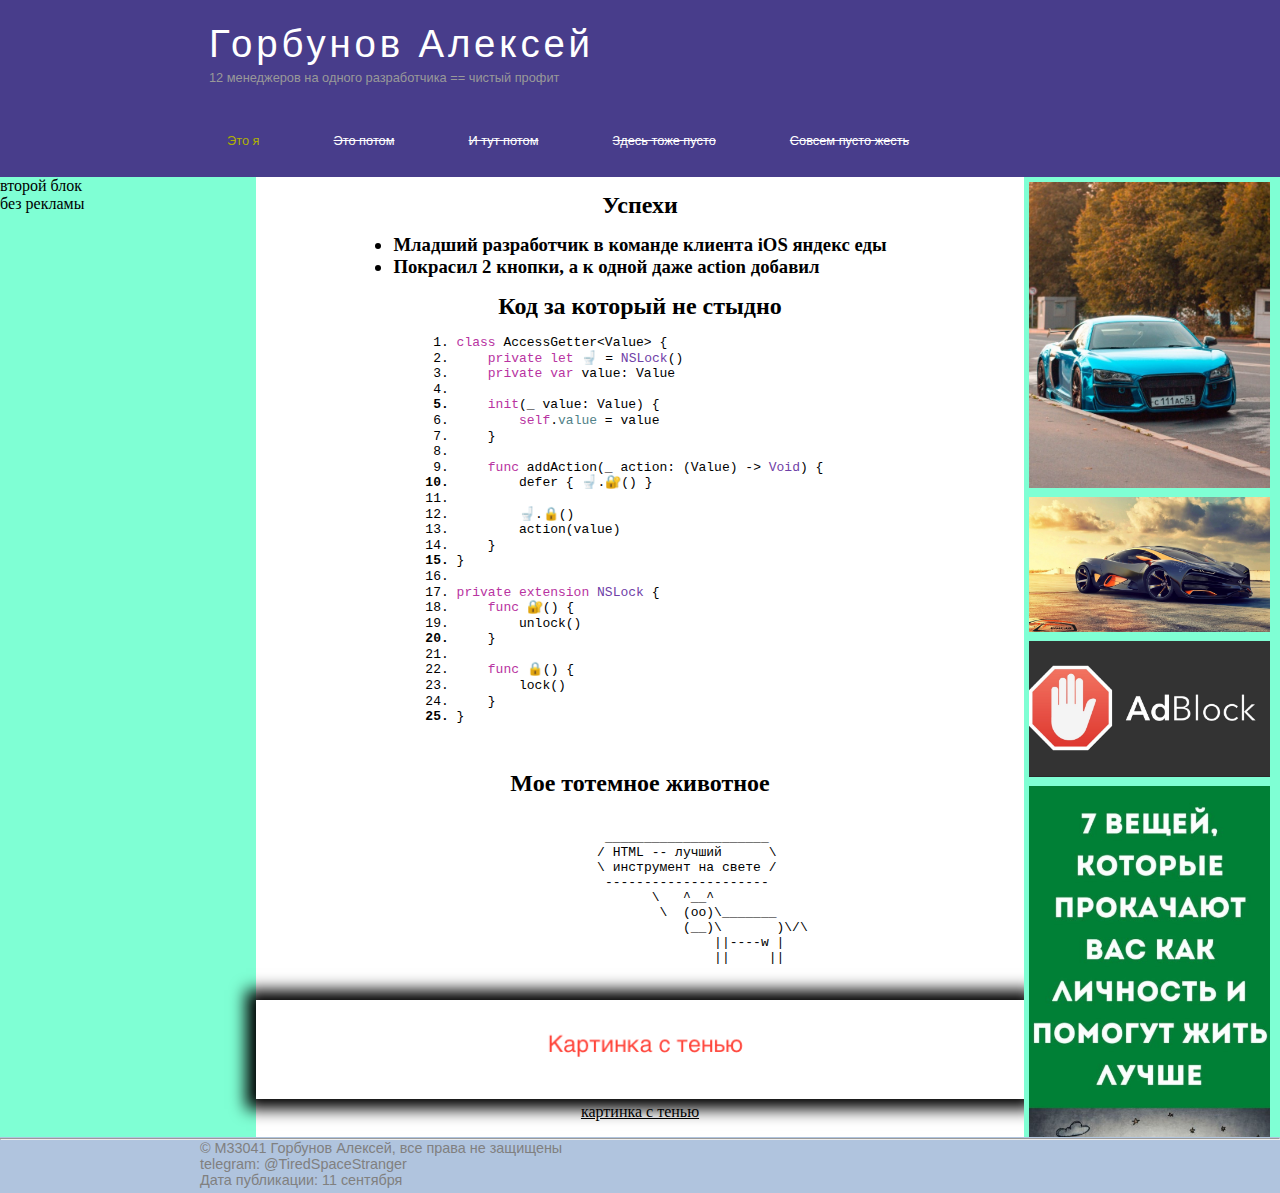
==== index.html @ 5b31ca54 "Перенес все изменения в другую ветку" ====
<!DOCTYPE html>
<html lang="ru">

<head>
    <meta charset="UTF-8">
    <meta name="viewport" content="width=device-width, initial-scale=1.0">
    <meta http-equiv="X-UA-Compatible" content="ie=edge">
    <title>Лёха</title>
    <meta name="descriprion" content="Это про меня страница смотрите">
    <meta name="keywords" content="Лёха, Горбунов, Алексей, M33041, код, успехи, олень, поставьте, 60, баллов">
    <link rel="stylesheet" href="Lab1+2/assets/css/menubar.css">
    <link rel="stylesheet" href="Lab1+2/assets/css/mainstyle.css">
</head>

<body>

    <div class="header">
        <div class="logo">
            <div class="logo_text">
                <h1><a href="#">Горбунов Алексей</a></h1>
                <h2><sup>12 менеджеров на одного разработчика == чистый профит</sup></h2>
            </div>
        </div>

        <nav class="menubar">
            <ul class="menu">
                <li class="selected"><a href="#">Это я</a></li>
                <li><a href="#">Это потом</a></li>
                <li><a href="#">И тут потом</a></li>
                <li><a href="#">Здесь тоже пусто</a></li>
                <li><a href="#">Совсем пусто жесть</a></li>
            </ul>
        </nav>
    </div>

    <div class="wrapper">

        <aside>
            второй блок <br>
            без рекламы
        </aside>


        <div class="main">

            <div class="success_header">
                <h2>Успехи</h2>
            </div>

            <div class="success">
                <h3>
                    <ul>
                        <li>
                            <p>Младший разработчик в команде клиента iOS яндекс еды</p>
                        </li>
                        <li>
                            <p>Покрасил 2 кнопки, а к одной даже action добавил</p>
                        </li>
                    </ul>
                </h3>
            </div>


            <div class="code_header">
                <h2>Код за который не стыдно</h2>
            </div>
            <div class="code">
                <pre class="swift" style="font-family:monospace;"><ol><li style="font-weight: normal; vertical-align:top;"><div style="font: normal normal 1em/1.2em monospace; margin:0; padding:0; background:none; vertical-align:top;"><span style="color: #B833A1;">class</span> AccessGetter<span style="color: black;">&lt;</span>Value<span style="color: black;">&gt;</span> <span style="color: black;">&#123;</span></div></li><li style="font-weight: normal; vertical-align:top;"><div style="font: normal normal 1em/1.2em monospace; margin:0; padding:0; background:none; vertical-align:top;">    <span style="color: #B833A1;">private</span> <span style="color: #B833A1;">let</span> 🚽 = <span style="color: #6F41A7;">NSLock</span><span style="color: black;">&#40;</span><span style="color: black;">&#41;</span></div></li><li style="font-weight: normal; vertical-align:top;"><div style="font: normal normal 1em/1.2em monospace; margin:0; padding:0; background:none; vertical-align:top;">    <span style="color: #B833A1;">private</span> <span style="color: #B833A1;">var</span> value<span style="color: black;">:</span> Value</div></li><li style="font-weight: normal; vertical-align:top;"><div style="font: normal normal 1em/1.2em monospace; margin:0; padding:0; background:none; vertical-align:top;">&nbsp;</div></li><li style="font-weight: bold; vertical-align:top;"><div style="font: normal normal 1em/1.2em monospace; margin:0; padding:0; background:none; vertical-align:top;">    <span style="color: #B833A1;">init</span><span style="color: black;">&#40;</span>_ value<span style="color: black;">:</span> Value<span style="color: black;">&#41;</span> <span style="color: black;">&#123;</span></div></li><li style="font-weight: normal; vertical-align:top;"><div style="font: normal normal 1em/1.2em monospace; margin:0; padding:0; background:none; vertical-align:top;">        <span style="color: #B833A1;">self</span>.<span style="color: #508187;">value</span> = value</div></li><li style="font-weight: normal; vertical-align:top;"><div style="font: normal normal 1em/1.2em monospace; margin:0; padding:0; background:none; vertical-align:top;">    <span style="color: black;">&#125;</span></div></li><li style="font-weight: normal; vertical-align:top;"><div style="font: normal normal 1em/1.2em monospace; margin:0; padding:0; background:none; vertical-align:top;">&nbsp;</div></li><li style="font-weight: normal; vertical-align:top;"><div style="font: normal normal 1em/1.2em monospace; margin:0; padding:0; background:none; vertical-align:top;">    <span style="color: #B833A1;">func</span> addAction<span style="color: black;">&#40;</span>_ action<span style="color: black;">:</span> <span style="color: black;">&#40;</span>Value<span style="color: black;">&#41;</span> <span style="color: black;">-&gt;</span> <span style="color: #6F41A7;">Void</span><span style="color: black;">&#41;</span> <span style="color: black;">&#123;</span></div></li><li style="font-weight: bold; vertical-align:top;"><div style="font: normal normal 1em/1.2em monospace; margin:0; padding:0; background:none; vertical-align:top;">        defer <span style="color: black;">&#123;</span> 🚽.🔐<span style="color: black;">&#40;</span><span style="color: black;">&#41;</span> <span style="color: black;">&#125;</span></div></li><li style="font-weight: normal; vertical-align:top;"><div style="font: normal normal 1em/1.2em monospace; margin:0; padding:0; background:none; vertical-align:top;">&nbsp;</div></li><li style="font-weight: normal; vertical-align:top;"><div style="font: normal normal 1em/1.2em monospace; margin:0; padding:0; background:none; vertical-align:top;">        🚽.🔒<span style="color: black;">&#40;</span><span style="color: black;">&#41;</span></div></li><li style="font-weight: normal; vertical-align:top;"><div style="font: normal normal 1em/1.2em monospace; margin:0; padding:0; background:none; vertical-align:top;">        action<span style="color: black;">&#40;</span>value<span style="color: black;">&#41;</span></div></li><li style="font-weight: normal; vertical-align:top;"><div style="font: normal normal 1em/1.2em monospace; margin:0; padding:0; background:none; vertical-align:top;">    <span style="color: black;">&#125;</span></div></li><li style="font-weight: bold; vertical-align:top;"><div style="font: normal normal 1em/1.2em monospace; margin:0; padding:0; background:none; vertical-align:top;"><span style="color: black;">&#125;</span></div></li><li style="font-weight: normal; vertical-align:top;"><div style="font: normal normal 1em/1.2em monospace; margin:0; padding:0; background:none; vertical-align:top;">&nbsp;</div></li><li style="font-weight: normal; vertical-align:top;"><div style="font: normal normal 1em/1.2em monospace; margin:0; padding:0; background:none; vertical-align:top;"><span style="color: #B833A1;">private</span> <span style="color: #B833A1;">extension</span> <span style="color: #6F41A7;">NSLock</span> <span style="color: black;">&#123;</span></div></li><li style="font-weight: normal; vertical-align:top;"><div style="font: normal normal 1em/1.2em monospace; margin:0; padding:0; background:none; vertical-align:top;">    <span style="color: #B833A1;">func</span> 🔐<span style="color: black;">&#40;</span><span style="color: black;">&#41;</span> <span style="color: black;">&#123;</span></div></li><li style="font-weight: normal; vertical-align:top;"><div style="font: normal normal 1em/1.2em monospace; margin:0; padding:0; background:none; vertical-align:top;">        unlock<span style="color: black;">&#40;</span><span style="color: black;">&#41;</span></div></li><li style="font-weight: bold; vertical-align:top;"><div style="font: normal normal 1em/1.2em monospace; margin:0; padding:0; background:none; vertical-align:top;">    <span style="color: black;">&#125;</span></div></li><li style="font-weight: normal; vertical-align:top;"><div style="font: normal normal 1em/1.2em monospace; margin:0; padding:0; background:none; vertical-align:top;">&nbsp;</div></li><li style="font-weight: normal; vertical-align:top;"><div style="font: normal normal 1em/1.2em monospace; margin:0; padding:0; background:none; vertical-align:top;">    <span style="color: #B833A1;">func</span> 🔒<span style="color: black;">&#40;</span><span style="color: black;">&#41;</span> <span style="color: black;">&#123;</span></div></li><li style="font-weight: normal; vertical-align:top;"><div style="font: normal normal 1em/1.2em monospace; margin:0; padding:0; background:none; vertical-align:top;">        lock<span style="color: black;">&#40;</span><span style="color: black;">&#41;</span></div></li><li style="font-weight: normal; vertical-align:top;"><div style="font: normal normal 1em/1.2em monospace; margin:0; padding:0; background:none; vertical-align:top;">    <span style="color: black;">&#125;</span></div></li><li style="font-weight: bold; vertical-align:top;"><div style="font: normal normal 1em/1.2em monospace; margin:0; padding:0; background:none; vertical-align:top;"><span style="color: black;">&#125;</span></div></li></ol>
            </pre>
            </div>

            <div class="animal_header">
                <h2>Мое тотемное животное</h2><br>
            </div>
            <div class="animal">
                <pre>                 _____________________
                / HTML -- лучший      \
                \ инструмент на свете /
                 ---------------------
                       \   ^__^
                        \  (oo)\_______
                           (__)\       )\/\
                               ||----w |
                               ||     ||
                </pre>
            </div>
            
            <div class="icu">
                <a href="1x.bet"><img src="Lab1+2\assets\css\imgs\M--svXdOXqc.jpg"></src></a>
                <p>картинка с тенью</p>
            </div>

        </div>

        <aside>
            <div class="verticale-wrapper">
                <div class="element"><a href="1x.bet"><img src="Lab1+2/assets/css/imgs/Screenshot_1.jpg"></src></a></div>
                <div class="element"><a href="1x.bet"><img src="Lab1+2/assets/css/imgs/Screenshot_2.jpg"></src></a></div>
                <div class="element"><a href="1x.bet"><img src="Lab1+2/assets/css/imgs/Screenshot_3.jpg"></src></a></div>
                <div class="element"><a href="1x.bet"><img src="Lab1+2/assets/css/imgs/Screenshot_4.jpg"></src></a></div>
            </div>
        </aside>
    </div>

    <div class="footer">
        <hr>
        <div class="footer_text">
            <p>&copy M33041 Горбунов Алексей, все права не защищены</p>
            <p>telegram: @TiredSpaceStranger</p>
            <p>Дата публикации: <time pubdate datetime="2001-09-11"></time>11 сентября</p>
        </div>
    </div>
</body>

</html>
---- Lab1+2/assets/css/menubar.css ----
* {
    margin: 0;
    padding: 0;
}

.header {
    background-color: darkslateblue;
    height: 177px;
    font-size: 0.8em;
    min-width: 900px;
}

.header, .logo, .menubar, .footer {
    margin-left: auto;
    margin-right: auto;
}

.logo {
    width: 880px;
    padding-bottom: 40px;
}

.logo h1, .logo h2 {
    font: normal 300% 'century gothic', arial, sans-serif;
    margin: 0 0 0 9px;
}

.logo_text h1, .logo_text h1 a  {
    padding: 22px 0 0 0;
    color:  white;
    letter-spacing: 0.1em;
    text-decoration: none;
}

 .logo_text h1 a:hover {
    padding: 22px 0 0 0;
    color:  #FF0;
    letter-spacing: 0.101em;
    text-decoration: none;
}

.logo_text h2 {
    font-size: 1.2em;
    padding: 4px 0 0 0;
    color: #999;
}

.menubar {
    width: 900px;
    height: 46px;

}


ul.menu li {
    float: left;
    padding: 0 0 0 9px;
    list-style: none;
    margin: 1px 2px 0 0;
}

ul.menu li a {
    font: normal 100% 'trebuchet ms', sans-serif;
    display: block;
    height: 20px;
    padding: 0px 35px 5px 28px;
    color: #fff;
    text-decoration: line-through;
}

ul.menu li.selected a {
    color: #aeb002;
    text-decoration: none;
}

ul.menu li a:hover {
    color: #e4ec04;
}
---- Lab1+2/assets/css/mainstyle.css ----
* {
    margin: 0;
    padding: 0;
}

.main {
    text-align: center;
    justify-content: center;
    background-color: inherit;
    height: auto;
    font-size: 1em;
    /* margin: auto; */
    /* min-width: 900px; */
}

.code_header,
.success_header,
.animal_header {
    padding-top: 15px;
    padding-bottom: 15px;
}

.code,
.success,
.animal {
    display: flex;
    justify-content: center;
    text-align: left;
}

.space {
    white-space: pre-wrap;
}

.footer {
    padding: 1px 0 0 0;
    background-color: LightSteelBlue;
    height: 55px;
    min-width: 900px;
    font: normal 100% 'century gothic', arial, sans-serif;
}

.footer_text {
    margin-left: auto;
    margin-right: auto;
    width: 880px;
    color: grey;
    font-size: 0.9em;
    font-weight: 400;
}


.wrapper {
    width: 100%;
    display: flex;
    flex-direction: row;
}

.main {
    flex: 0 0 60%;
}

aside {
    flex: 0 0 20%;
    background-color: aquamarine;
    word-break: break-all;
}

::-webkit-scrollbar {
    display: none;
}

.verticale-wrapper {
    display: flex;
    flex-direction: column;
    max-height: 60em;
    overflow: auto;
}

.element {
    margin: 5px 10px 0 5px;
    /* box-shadow: 0px 0px 100px 10px #000; */

}

img {
    max-width: 100%;
    max-height: 100%;
}

.icu {
    margin: 20px 0 0 0;
}

.icu a img {
    box-shadow: 0px 0px 15px 10px #000;
}

.icu p{
    text-align: center;
    text-decoration: underline;
}
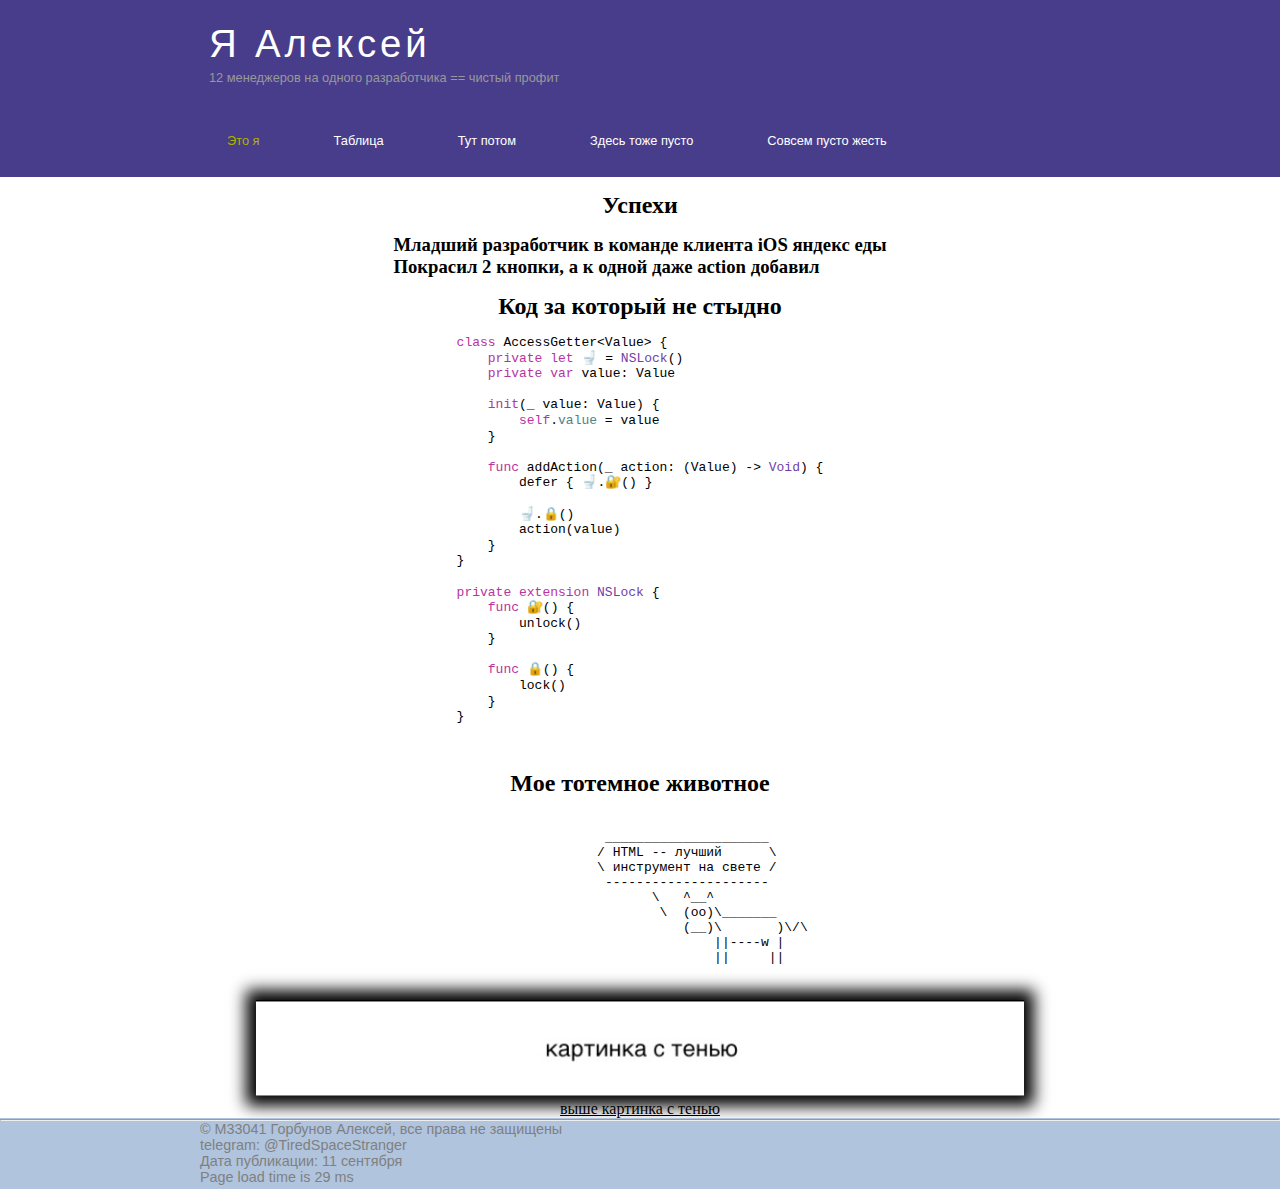
==== commit 2f457cf2: "lab3+4" ====
--- a/index.html
+++ b/index.html
@@ -5,30 +5,32 @@
     <meta charset="UTF-8">
     <meta name="viewport" content="width=device-width, initial-scale=1.0">
     <meta http-equiv="X-UA-Compatible" content="ie=edge">
-    <title>Лёха</title>
+    <title>лаба</title>
     <meta name="descriprion" content="Это про меня страница смотрите">
-    <meta name="keywords" content="Лёха, Горбунов, Алексей, M33041, код, успехи, олень, поставьте, 60, баллов">
-    <link rel="stylesheet" href="Lab1+2/assets/css/menubar.css">
-    <link rel="stylesheet" href="Lab1+2/assets/css/mainstyle.css">
+    <meta name="keywords" content="Алексей, Горбунов, Алексей, M33041, код, успехи, олень, поставьте, сто, баллов">
+    <link rel="stylesheet" href="Lab1/assets/css/menubar.css">
+    <link rel="stylesheet" href="Lab1/assets/css/mainstyle.css">
+    <script src="https://ajax.googleapis.com/ajax/libs/jquery/2.2.0/jquery.min.js"></script>
+    <script src="Lab2\assets\scripts\script.js"></script>
 </head>
 
-<body>
+<body onload="start(document.forms[0])" onunload="cleartids()">
 
     <div class="header">
         <div class="logo">
             <div class="logo_text">
-                <h1><a href="#">Горбунов Алексей</a></h1>
+                <h1><a href="#">Я Алексей</a></h1>
                 <h2><sup>12 менеджеров на одного разработчика == чистый профит</sup></h2>
             </div>
         </div>
 
         <nav class="menubar">
             <ul class="menu">
-                <li class="selected"><a href="#">Это я</a></li>
-                <li><a href="#">Это потом</a></li>
-                <li><a href="#">И тут потом</a></li>
-                <li><a href="#">Здесь тоже пусто</a></li>
-                <li><a href="#">Совсем пусто жесть</a></li>
+                <li id="li1"><a href="index.html">Это я</a></li>
+                <li id="li2"><a href="Lab2/content2.html">Таблица</a></li>
+                <li id="li3"><a href="#">Тут потом</a></li>
+                <li id="li4"><a href="#">Здесь тоже пусто</a></li>
+                <li id="li5"><a href="#">Совсем пусто жесть</a></li>
             </ul>
         </nav>
     </div>
@@ -36,8 +38,8 @@
     <div class="wrapper">
 
         <aside>
-            второй блок <br>
-            без рекламы
+            Это пространство я<br>
+            когда-нибудь реализую
         </aside>
 
 
@@ -86,18 +88,18 @@
             </div>
             
             <div class="icu">
-                <a href="1x.bet"><img src="Lab1+2\assets\css\imgs\M--svXdOXqc.jpg"></src></a>
-                <p>картинка с тенью</p>
+                <a href="1x.bet"><img src="Lab1\assets\imgs\M--svXdOXqc.jpg"></src></a>
+                <p>выше картинка с тенью</p>
             </div>
 
         </div>
 
         <aside>
             <div class="verticale-wrapper">
-                <div class="element"><a href="1x.bet"><img src="Lab1+2/assets/css/imgs/Screenshot_1.jpg"></src></a></div>
-                <div class="element"><a href="1x.bet"><img src="Lab1+2/assets/css/imgs/Screenshot_2.jpg"></src></a></div>
-                <div class="element"><a href="1x.bet"><img src="Lab1+2/assets/css/imgs/Screenshot_3.jpg"></src></a></div>
-                <div class="element"><a href="1x.bet"><img src="Lab1+2/assets/css/imgs/Screenshot_4.jpg"></src></a></div>
+                <div class="element"><a href="1x.bet"><img src="Lab1/assets/imgs/Screenshot_1.jpg"></src></a></div>
+                <div class="element"><a href="1x.bet"><img src="Lab1/assets/imgs/Screenshot_2.jpg"></src></a></div>
+                <div class="element"><a href="1x.bet"><img src="Lab1/assets/imgs/Screenshot_3.jpg"></src></a></div>
+                <div class="element"><a href="1x.bet"><img src="Lab1/assets/imgs/Screenshot_4.jpg"></src></a></div>
             </div>
         </aside>
     </div>
@@ -110,6 +112,23 @@
             <p>Дата публикации: <time pubdate datetime="2001-09-11"></time>11 сентября</p>
         </div>
     </div>
+
+    <script type="text/javascript">
+        (function() {
+            console.log("Hello world!")
+            var now = new Date();
+            startS = new Date(performance.timing.requestStart).getSeconds();
+            startMS = new Date(performance.timing.requestStart).getMilliseconds();
+            endS = now.getSeconds();
+            endMS = now.getMilliseconds();
+            res = Math.abs(endS*1000 + endMS - startS*1000 - startMS);
+            console.log(endS, endMS, startS, startMS)
+            var stats = document.createElement("p");
+            stats.textContent = "Page load time is " + res + " ms";
+            document.getElementsByClassName("footer_text")[0].appendChild(stats);
+        })();
+    </script>
+    <script src="Lab2\assets\scripts\menu.js"></script>
 </body>
 
 </html>
--- a/Lab1/assets/css/menubar.css
+++ b/Lab1/assets/css/menubar.css
@@ -0,0 +1,102 @@
+/* + footer */
+
+* {
+    margin: 0;
+    padding: 0;
+}
+
+.header {
+    background-color: darkslateblue;
+    height: 177px;
+    font-size: 0.8em;
+    min-width: 900px;
+}
+
+.header, .logo, .menubar, .footer {
+    margin-left: auto;
+    margin-right: auto;
+}
+
+.logo {
+    width: 880px;
+    padding-bottom: 40px;
+}
+
+.logo h1, .logo h2 {
+    font: normal 300% 'century gothic', arial, sans-serif;
+    margin: 0 0 0 9px;
+}
+
+.logo_text h1, .logo_text h1 a  {
+    padding: 22px 0 0 0;
+    color:  white;
+    letter-spacing: 0.1em;
+    text-decoration: none;
+}
+
+ .logo_text h1 a:hover {
+    padding: 22px 0 0 0;
+    color:  #FF0;
+    letter-spacing: 0.101em;
+    text-decoration: none;
+}
+
+.logo_text h2 {
+    font-size: 1.2em;
+    padding: 4px 0 0 0;
+    color: #999;
+}
+
+.menubar {
+    width: 900px;
+    height: 46px;
+
+}
+
+
+ul.menu li {
+    float: left;
+    padding: 0 0 0 9px;
+    list-style: none;
+    margin: 1px 2px 0 0;
+}
+
+ul.menu li a {
+    font: normal 100% 'trebuchet ms', sans-serif;
+    display: block;
+    height: 20px;
+    padding: 0px 35px 5px 28px;
+    color: #fff;
+    text-decoration: none;
+}
+
+ul.menu li.selected a {
+    color: #aeb002;
+    text-decoration: none;
+}
+
+ul.menu li a:hover {
+    color: #e4ec04;
+}
+
+
+/* ===============================footer is here =============================*/
+
+.footer {
+    position: absolute;
+    padding: 1px 0 0 0;
+    background-color: LightSteelBlue;
+    height: 70px;
+    min-width: 900px;
+    width: 100%;
+    font: normal 100% 'century gothic', arial, sans-serif;
+}
+
+.footer_text {
+    margin-left: auto;
+    margin-right: auto;
+    width: 880px;
+    color: grey;
+    font-size: 0.9em;
+    font-weight: 400;
+}--- a/Lab1/assets/css/mainstyle.css
+++ b/Lab1/assets/css/mainstyle.css
@@ -0,0 +1,95 @@
+* {
+    margin: 0;
+    padding: 0;
+}
+
+.main {
+    text-align: center;
+    justify-content: center;
+    background-color: inherit;
+    height: auto;
+    font-size: 1em;
+    margin: auto;
+    /* min-width: 900px; */
+}
+
+.code_header,
+.success_header,
+.animal_header {
+    padding-top: 15px;
+    padding-bottom: 15px;
+}
+
+.code,
+.success,
+.animal {
+    display: flex;
+    justify-content: center;
+    text-align: left;
+}
+
+.space {
+    white-space: pre-wrap;
+}
+
+.wrapper {
+    width: 100%;
+    display: flex;
+    flex-direction: row;
+}
+
+.main {
+    flex: 0 0 60%;
+}
+
+aside {
+    flex: 0 0 20%;
+    background-color: aquamarine;
+    word-break: break-all;
+}
+@media screen and (max-width: 1400px) {
+    aside { display: none }
+    main { 
+        flex: 1 1 100%;
+        background-color: aqua;
+    }
+  }
+
+::-webkit-scrollbar {
+    display: none;
+}
+
+.verticale-wrapper {
+    display: flex;
+    flex-direction: column;
+    max-height: 60em;
+    overflow: auto;
+}
+
+.element {
+    margin: 5px 10px 0 5px;
+    /* box-shadow: 0px 0px 100px 10px #000; */
+
+}
+
+img {
+    max-width: 100%;
+    max-height: 100%;
+}
+
+.icu {
+    margin: 20px 0 0 0;
+}
+
+.icu a img {
+    box-shadow: 0px 0px 15px 10px #000;
+}
+
+.icu p{
+    text-align: center;
+    text-decoration: underline;
+}
+
+li {
+    list-style-type: none;
+}
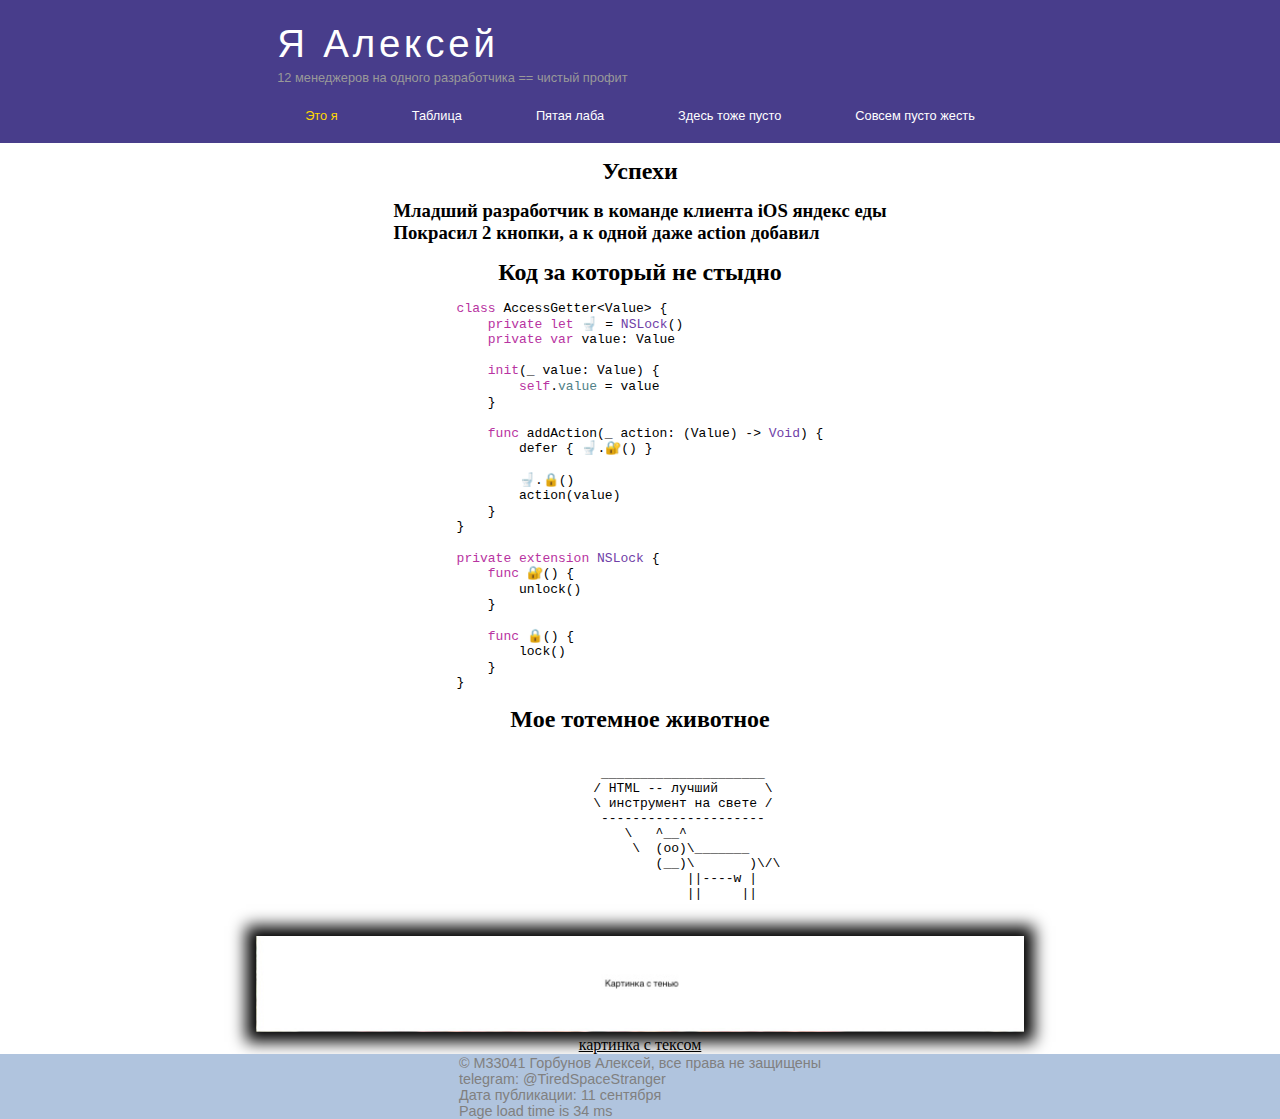
==== commit af6f3e2c: "редактор" ====
--- a/index.html
+++ b/index.html
@@ -5,35 +5,31 @@
     <meta charset="UTF-8">
     <meta name="viewport" content="width=device-width, initial-scale=1.0">
     <meta http-equiv="X-UA-Compatible" content="ie=edge">
-    <title>лаба</title>
+    <title>Лёха</title>
     <meta name="descriprion" content="Это про меня страница смотрите">
-    <meta name="keywords" content="Алексей, Горбунов, Алексей, M33041, код, успехи, олень, поставьте, сто, баллов">
+    <meta name="keywords" content="Лёха, Горбунов, Алексей, M33041, код, успехи, олень, поставьте, сто, баллов">
     <link rel="stylesheet" href="Lab1/assets/css/menubar.css">
     <link rel="stylesheet" href="Lab1/assets/css/mainstyle.css">
-    <script src="https://ajax.googleapis.com/ajax/libs/jquery/2.2.0/jquery.min.js"></script>
     <script src="Lab2\assets\scripts\script.js"></script>
 </head>
 
-<body onload="start(document.forms[0])" onunload="cleartids()">
+<body onunload="cleartids()">
 
-    <div class="header">
-        <div class="logo">
-            <div class="logo_text">
-                <h1><a href="#">Я Алексей</a></h1>
-                <h2><sup>12 менеджеров на одного разработчика == чистый профит</sup></h2>
-            </div>
+    <header>
+        <div class="logo_text">
+            <h1><a href="#">Я Алексей</a></h1>
+            <h2><sup>12 менеджеров на одного разработчика == чистый профит</sup></h2>
         </div>
 
-        <nav class="menubar">
-            <ul class="menu">
-                <li id="li1"><a href="index.html">Это я</a></li>
-                <li id="li2"><a href="Lab2/content2.html">Таблица</a></li>
-                <li id="li3"><a href="#">Тут потом</a></li>
-                <li id="li4"><a href="#">Здесь тоже пусто</a></li>
-                <li id="li5"><a href="#">Совсем пусто жесть</a></li>
-            </ul>
-        </nav>
-    </div>
+        <ul class="menu">
+            <li id="li1"><a type="menuPoint" name="index" href="index.html">Это я</a></li>
+            <li id="li2"><a type="menuPoint" name="content2" href="Lab2/content2.html">Таблица</a></li>
+            <li id="li3"><a type="menuPoint" name="interactiveList" href="Lab5/interactiveList.html">Пятая лаба</a></li>
+            <li id="li4"><a type="menuPoint" name="4menu" href="#">Здесь тоже пусто</a></li>
+            <li id="li5"><a type="menuPoint" name="5menu" href="#">Совсем пусто жесть</a></li>
+        </ul>
+
+    </header>
 
     <div class="wrapper">
 
@@ -45,9 +41,7 @@
 
         <div class="main">
 
-            <div class="success_header">
-                <h2>Успехи</h2>
-            </div>
+            <h2>Успехи</h2>
 
             <div class="success">
                 <h3>
@@ -62,34 +56,28 @@
                 </h3>
             </div>
 
+            <h2>Код за который не стыдно</h2>
+            
+            <pre class="swift" style="font-family:monospace;"><ol><li style="font-weight: normal; vertical-align:top;"><div style="font: normal normal 1em/1.2em monospace; margin:0; padding:0; background:none; vertical-align:top;"><span style="color: #B833A1;">class</span> AccessGetter<span style="color: black;">&lt;</span>Value<span style="color: black;">&gt;</span> <span style="color: black;">&#123;</span></div></li><li style="font-weight: normal; vertical-align:top;"><div style="font: normal normal 1em/1.2em monospace; margin:0; padding:0; background:none; vertical-align:top;">    <span style="color: #B833A1;">private</span> <span style="color: #B833A1;">let</span> 🚽 = <span style="color: #6F41A7;">NSLock</span><span style="color: black;">&#40;</span><span style="color: black;">&#41;</span></div></li><li style="font-weight: normal; vertical-align:top;"><div style="font: normal normal 1em/1.2em monospace; margin:0; padding:0; background:none; vertical-align:top;">    <span style="color: #B833A1;">private</span> <span style="color: #B833A1;">var</span> value<span style="color: black;">:</span> Value</div></li><li style="font-weight: normal; vertical-align:top;"><div style="font: normal normal 1em/1.2em monospace; margin:0; padding:0; background:none; vertical-align:top;">&nbsp;</div></li><li style="font-weight: bold; vertical-align:top;"><div style="font: normal normal 1em/1.2em monospace; margin:0; padding:0; background:none; vertical-align:top;">    <span style="color: #B833A1;">init</span><span style="color: black;">&#40;</span>_ value<span style="color: black;">:</span> Value<span style="color: black;">&#41;</span> <span style="color: black;">&#123;</span></div></li><li style="font-weight: normal; vertical-align:top;"><div style="font: normal normal 1em/1.2em monospace; margin:0; padding:0; background:none; vertical-align:top;">        <span style="color: #B833A1;">self</span>.<span style="color: #508187;">value</span> = value</div></li><li style="font-weight: normal; vertical-align:top;"><div style="font: normal normal 1em/1.2em monospace; margin:0; padding:0; background:none; vertical-align:top;">    <span style="color: black;">&#125;</span></div></li><li style="font-weight: normal; vertical-align:top;"><div style="font: normal normal 1em/1.2em monospace; margin:0; padding:0; background:none; vertical-align:top;">&nbsp;</div></li><li style="font-weight: normal; vertical-align:top;"><div style="font: normal normal 1em/1.2em monospace; margin:0; padding:0; background:none; vertical-align:top;">    <span style="color: #B833A1;">func</span> addAction<span style="color: black;">&#40;</span>_ action<span style="color: black;">:</span> <span style="color: black;">&#40;</span>Value<span style="color: black;">&#41;</span> <span style="color: black;">-&gt;</span> <span style="color: #6F41A7;">Void</span><span style="color: black;">&#41;</span> <span style="color: black;">&#123;</span></div></li><li style="font-weight: bold; vertical-align:top;"><div style="font: normal normal 1em/1.2em monospace; margin:0; padding:0; background:none; vertical-align:top;">        defer <span style="color: black;">&#123;</span> 🚽.🔐<span style="color: black;">&#40;</span><span style="color: black;">&#41;</span> <span style="color: black;">&#125;</span></div></li><li style="font-weight: normal; vertical-align:top;"><div style="font: normal normal 1em/1.2em monospace; margin:0; padding:0; background:none; vertical-align:top;">&nbsp;</div></li><li style="font-weight: normal; vertical-align:top;"><div style="font: normal normal 1em/1.2em monospace; margin:0; padding:0; background:none; vertical-align:top;">        🚽.🔒<span style="color: black;">&#40;</span><span style="color: black;">&#41;</span></div></li><li style="font-weight: normal; vertical-align:top;"><div style="font: normal normal 1em/1.2em monospace; margin:0; padding:0; background:none; vertical-align:top;">        action<span style="color: black;">&#40;</span>value<span style="color: black;">&#41;</span></div></li><li style="font-weight: normal; vertical-align:top;"><div style="font: normal normal 1em/1.2em monospace; margin:0; padding:0; background:none; vertical-align:top;">    <span style="color: black;">&#125;</span></div></li><li style="font-weight: bold; vertical-align:top;"><div style="font: normal normal 1em/1.2em monospace; margin:0; padding:0; background:none; vertical-align:top;"><span style="color: black;">&#125;</span></div></li><li style="font-weight: normal; vertical-align:top;"><div style="font: normal normal 1em/1.2em monospace; margin:0; padding:0; background:none; vertical-align:top;">&nbsp;</div></li><li style="font-weight: normal; vertical-align:top;"><div style="font: normal normal 1em/1.2em monospace; margin:0; padding:0; background:none; vertical-align:top;"><span style="color: #B833A1;">private</span> <span style="color: #B833A1;">extension</span> <span style="color: #6F41A7;">NSLock</span> <span style="color: black;">&#123;</span></div></li><li style="font-weight: normal; vertical-align:top;"><div style="font: normal normal 1em/1.2em monospace; margin:0; padding:0; background:none; vertical-align:top;">    <span style="color: #B833A1;">func</span> 🔐<span style="color: black;">&#40;</span><span style="color: black;">&#41;</span> <span style="color: black;">&#123;</span></div></li><li style="font-weight: normal; vertical-align:top;"><div style="font: normal normal 1em/1.2em monospace; margin:0; padding:0; background:none; vertical-align:top;">        unlock<span style="color: black;">&#40;</span><span style="color: black;">&#41;</span></div></li><li style="font-weight: bold; vertical-align:top;"><div style="font: normal normal 1em/1.2em monospace; margin:0; padding:0; background:none; vertical-align:top;">    <span style="color: black;">&#125;</span></div></li><li style="font-weight: normal; vertical-align:top;"><div style="font: normal normal 1em/1.2em monospace; margin:0; padding:0; background:none; vertical-align:top;">&nbsp;</div></li><li style="font-weight: normal; vertical-align:top;"><div style="font: normal normal 1em/1.2em monospace; margin:0; padding:0; background:none; vertical-align:top;">    <span style="color: #B833A1;">func</span> 🔒<span style="color: black;">&#40;</span><span style="color: black;">&#41;</span> <span style="color: black;">&#123;</span></div></li><li style="font-weight: normal; vertical-align:top;"><div style="font: normal normal 1em/1.2em monospace; margin:0; padding:0; background:none; vertical-align:top;">        lock<span style="color: black;">&#40;</span><span style="color: black;">&#41;</span></div></li><li style="font-weight: normal; vertical-align:top;"><div style="font: normal normal 1em/1.2em monospace; margin:0; padding:0; background:none; vertical-align:top;">    <span style="color: black;">&#125;</span></div></li><li style="font-weight: bold; vertical-align:top;"><div style="font: normal normal 1em/1.2em monospace; margin:0; padding:0; background:none; vertical-align:top;"><span style="color: black;">&#125;</span></div></li></ol>
+            </pre>
+            
+            <h2>Мое тотемное животное</h2><br>
 
-            <div class="code_header">
-                <h2>Код за который не стыдно</h2>
-            </div>
-            <div class="code">
-                <pre class="swift" style="font-family:monospace;"><ol><li style="font-weight: normal; vertical-align:top;"><div style="font: normal normal 1em/1.2em monospace; margin:0; padding:0; background:none; vertical-align:top;"><span style="color: #B833A1;">class</span> AccessGetter<span style="color: black;">&lt;</span>Value<span style="color: black;">&gt;</span> <span style="color: black;">&#123;</span></div></li><li style="font-weight: normal; vertical-align:top;"><div style="font: normal normal 1em/1.2em monospace; margin:0; padding:0; background:none; vertical-align:top;">    <span style="color: #B833A1;">private</span> <span style="color: #B833A1;">let</span> 🚽 = <span style="color: #6F41A7;">NSLock</span><span style="color: black;">&#40;</span><span style="color: black;">&#41;</span></div></li><li style="font-weight: normal; vertical-align:top;"><div style="font: normal normal 1em/1.2em monospace; margin:0; padding:0; background:none; vertical-align:top;">    <span style="color: #B833A1;">private</span> <span style="color: #B833A1;">var</span> value<span style="color: black;">:</span> Value</div></li><li style="font-weight: normal; vertical-align:top;"><div style="font: normal normal 1em/1.2em monospace; margin:0; padding:0; background:none; vertical-align:top;">&nbsp;</div></li><li style="font-weight: bold; vertical-align:top;"><div style="font: normal normal 1em/1.2em monospace; margin:0; padding:0; background:none; vertical-align:top;">    <span style="color: #B833A1;">init</span><span style="color: black;">&#40;</span>_ value<span style="color: black;">:</span> Value<span style="color: black;">&#41;</span> <span style="color: black;">&#123;</span></div></li><li style="font-weight: normal; vertical-align:top;"><div style="font: normal normal 1em/1.2em monospace; margin:0; padding:0; background:none; vertical-align:top;">        <span style="color: #B833A1;">self</span>.<span style="color: #508187;">value</span> = value</div></li><li style="font-weight: normal; vertical-align:top;"><div style="font: normal normal 1em/1.2em monospace; margin:0; padding:0; background:none; vertical-align:top;">    <span style="color: black;">&#125;</span></div></li><li style="font-weight: normal; vertical-align:top;"><div style="font: normal normal 1em/1.2em monospace; margin:0; padding:0; background:none; vertical-align:top;">&nbsp;</div></li><li style="font-weight: normal; vertical-align:top;"><div style="font: normal normal 1em/1.2em monospace; margin:0; padding:0; background:none; vertical-align:top;">    <span style="color: #B833A1;">func</span> addAction<span style="color: black;">&#40;</span>_ action<span style="color: black;">:</span> <span style="color: black;">&#40;</span>Value<span style="color: black;">&#41;</span> <span style="color: black;">-&gt;</span> <span style="color: #6F41A7;">Void</span><span style="color: black;">&#41;</span> <span style="color: black;">&#123;</span></div></li><li style="font-weight: bold; vertical-align:top;"><div style="font: normal normal 1em/1.2em monospace; margin:0; padding:0; background:none; vertical-align:top;">        defer <span style="color: black;">&#123;</span> 🚽.🔐<span style="color: black;">&#40;</span><span style="color: black;">&#41;</span> <span style="color: black;">&#125;</span></div></li><li style="font-weight: normal; vertical-align:top;"><div style="font: normal normal 1em/1.2em monospace; margin:0; padding:0; background:none; vertical-align:top;">&nbsp;</div></li><li style="font-weight: normal; vertical-align:top;"><div style="font: normal normal 1em/1.2em monospace; margin:0; padding:0; background:none; vertical-align:top;">        🚽.🔒<span style="color: black;">&#40;</span><span style="color: black;">&#41;</span></div></li><li style="font-weight: normal; vertical-align:top;"><div style="font: normal normal 1em/1.2em monospace; margin:0; padding:0; background:none; vertical-align:top;">        action<span style="color: black;">&#40;</span>value<span style="color: black;">&#41;</span></div></li><li style="font-weight: normal; vertical-align:top;"><div style="font: normal normal 1em/1.2em monospace; margin:0; padding:0; background:none; vertical-align:top;">    <span style="color: black;">&#125;</span></div></li><li style="font-weight: bold; vertical-align:top;"><div style="font: normal normal 1em/1.2em monospace; margin:0; padding:0; background:none; vertical-align:top;"><span style="color: black;">&#125;</span></div></li><li style="font-weight: normal; vertical-align:top;"><div style="font: normal normal 1em/1.2em monospace; margin:0; padding:0; background:none; vertical-align:top;">&nbsp;</div></li><li style="font-weight: normal; vertical-align:top;"><div style="font: normal normal 1em/1.2em monospace; margin:0; padding:0; background:none; vertical-align:top;"><span style="color: #B833A1;">private</span> <span style="color: #B833A1;">extension</span> <span style="color: #6F41A7;">NSLock</span> <span style="color: black;">&#123;</span></div></li><li style="font-weight: normal; vertical-align:top;"><div style="font: normal normal 1em/1.2em monospace; margin:0; padding:0; background:none; vertical-align:top;">    <span style="color: #B833A1;">func</span> 🔐<span style="color: black;">&#40;</span><span style="color: black;">&#41;</span> <span style="color: black;">&#123;</span></div></li><li style="font-weight: normal; vertical-align:top;"><div style="font: normal normal 1em/1.2em monospace; margin:0; padding:0; background:none; vertical-align:top;">        unlock<span style="color: black;">&#40;</span><span style="color: black;">&#41;</span></div></li><li style="font-weight: bold; vertical-align:top;"><div style="font: normal normal 1em/1.2em monospace; margin:0; padding:0; background:none; vertical-align:top;">    <span style="color: black;">&#125;</span></div></li><li style="font-weight: normal; vertical-align:top;"><div style="font: normal normal 1em/1.2em monospace; margin:0; padding:0; background:none; vertical-align:top;">&nbsp;</div></li><li style="font-weight: normal; vertical-align:top;"><div style="font: normal normal 1em/1.2em monospace; margin:0; padding:0; background:none; vertical-align:top;">    <span style="color: #B833A1;">func</span> 🔒<span style="color: black;">&#40;</span><span style="color: black;">&#41;</span> <span style="color: black;">&#123;</span></div></li><li style="font-weight: normal; vertical-align:top;"><div style="font: normal normal 1em/1.2em monospace; margin:0; padding:0; background:none; vertical-align:top;">        lock<span style="color: black;">&#40;</span><span style="color: black;">&#41;</span></div></li><li style="font-weight: normal; vertical-align:top;"><div style="font: normal normal 1em/1.2em monospace; margin:0; padding:0; background:none; vertical-align:top;">    <span style="color: black;">&#125;</span></div></li><li style="font-weight: bold; vertical-align:top;"><div style="font: normal normal 1em/1.2em monospace; margin:0; padding:0; background:none; vertical-align:top;"><span style="color: black;">&#125;</span></div></li></ol>
+            <pre class="animal">             _____________________
+            / HTML -- лучший      \
+            \ инструмент на свете /
+             ---------------------
+                \   ^__^
+                 \  (oo)\_______
+                    (__)\       )\/\
+                        ||----w |
+                        ||     ||
             </pre>
-            </div>
 
-            <div class="animal_header">
-                <h2>Мое тотемное животное</h2><br>
-            </div>
-            <div class="animal">
-                <pre>                 _____________________
-                / HTML -- лучший      \
-                \ инструмент на свете /
-                 ---------------------
-                       \   ^__^
-                        \  (oo)\_______
-                           (__)\       )\/\
-                               ||----w |
-                               ||     ||
-                </pre>
-            </div>
             
             <div class="icu">
                 <a href="1x.bet"><img src="Lab1\assets\imgs\M--svXdOXqc.jpg"></src></a>
-                <p>выше картинка с тенью</p>
+                <p>картинка с тексом</p>
             </div>
 
         </div>
@@ -104,31 +92,13 @@
         </aside>
     </div>
 
-    <div class="footer">
-        <hr>
-        <div class="footer_text">
-            <p>&copy M33041 Горбунов Алексей, все права не защищены</p>
-            <p>telegram: @TiredSpaceStranger</p>
-            <p>Дата публикации: <time pubdate datetime="2001-09-11"></time>11 сентября</p>
-        </div>
-    </div>
+    <footer> 
+        <p>&copy M33041 Горбунов Алексей, все права не защищены</p>
+        <p>telegram: @TiredSpaceStranger</p>
+        <p>Дата публикации: <time pubdate datetime="2001-09-11"></time>11 сентября</p>   
+    </footer>
 
-    <script type="text/javascript">
-        (function() {
-            console.log("Hello world!")
-            var now = new Date();
-            startS = new Date(performance.timing.requestStart).getSeconds();
-            startMS = new Date(performance.timing.requestStart).getMilliseconds();
-            endS = now.getSeconds();
-            endMS = now.getMilliseconds();
-            res = Math.abs(endS*1000 + endMS - startS*1000 - startMS);
-            console.log(endS, endMS, startS, startMS)
-            var stats = document.createElement("p");
-            stats.textContent = "Page load time is " + res + " ms";
-            document.getElementsByClassName("footer_text")[0].appendChild(stats);
-        })();
-    </script>
     <script src="Lab2\assets\scripts\menu.js"></script>
 </body>
 
-</html>
+</html>--- a/Lab1/assets/css/menubar.css
+++ b/Lab1/assets/css/menubar.css
@@ -5,24 +5,19 @@
     padding: 0;
 }
 
-.header {
+header {
+    display: grid;
+    justify-content: space-evenly;
     background-color: darkslateblue;
-    height: 177px;
     font-size: 0.8em;
-    min-width: 900px;
+    padding-bottom: 15px;
 }
 
-.header, .logo, .menubar, .footer {
-    margin-left: auto;
+header, .menubar, footer {
     margin-right: auto;
 }
 
-.logo {
-    width: 880px;
-    padding-bottom: 40px;
-}
-
-.logo h1, .logo h2 {
+.logo_text h1, .logo_text h2 {
     font: normal 300% 'century gothic', arial, sans-serif;
     margin: 0 0 0 9px;
 }
@@ -47,12 +42,9 @@
     color: #999;
 }
 
-.menubar {
-    width: 900px;
-    height: 46px;
-
+.menu {
+    padding-top: 15px;
 }
-
 
 ul.menu li {
     float: left;
@@ -64,39 +56,22 @@
 ul.menu li a {
     font: normal 100% 'trebuchet ms', sans-serif;
     display: block;
-    height: 20px;
     padding: 0px 35px 5px 28px;
     color: #fff;
     text-decoration: none;
 }
 
-ul.menu li.selected a {
-    color: #aeb002;
-    text-decoration: none;
-}
-
-ul.menu li a:hover {
-    color: #e4ec04;
-}
-
-
 /* ===============================footer is here =============================*/
 
-.footer {
+footer {
+    display: grid;
+    justify-content: space-evenly;
     position: absolute;
     padding: 1px 0 0 0;
     background-color: LightSteelBlue;
-    height: 70px;
-    min-width: 900px;
     width: 100%;
     font: normal 100% 'century gothic', arial, sans-serif;
-}
-
-.footer_text {
-    margin-left: auto;
-    margin-right: auto;
-    width: 880px;
     color: grey;
     font-size: 0.9em;
     font-weight: 400;
-}+}
--- a/Lab1/assets/css/mainstyle.css
+++ b/Lab1/assets/css/mainstyle.css
@@ -6,13 +6,12 @@
 .main {
     text-align: center;
     justify-content: center;
-    background-color: inherit;
     height: auto;
     font-size: 1em;
-    margin: auto;
-    /* min-width: 900px; */
+    margin-inline: auto;
 }
 
+.main h2,
 .code_header,
 .success_header,
 .animal_header {
@@ -20,7 +19,7 @@
     padding-bottom: 15px;
 }
 
-.code,
+.swift,
 .success,
 .animal {
     display: flex;
@@ -43,6 +42,8 @@
 }
 
 aside {
+    height: auto;
+    scrollbar-width: none;
     flex: 0 0 20%;
     background-color: aquamarine;
     word-break: break-all;
@@ -55,21 +56,18 @@
     }
   }
 
-::-webkit-scrollbar {
-    display: none;
-}
-
 .verticale-wrapper {
     display: flex;
     flex-direction: column;
     max-height: 60em;
     overflow: auto;
 }
+.verticale-wrapper::-webkit-scrollbar {
+    display: none;
+}
 
 .element {
     margin: 5px 10px 0 5px;
-    /* box-shadow: 0px 0px 100px 10px #000; */
-
 }
 
 img {
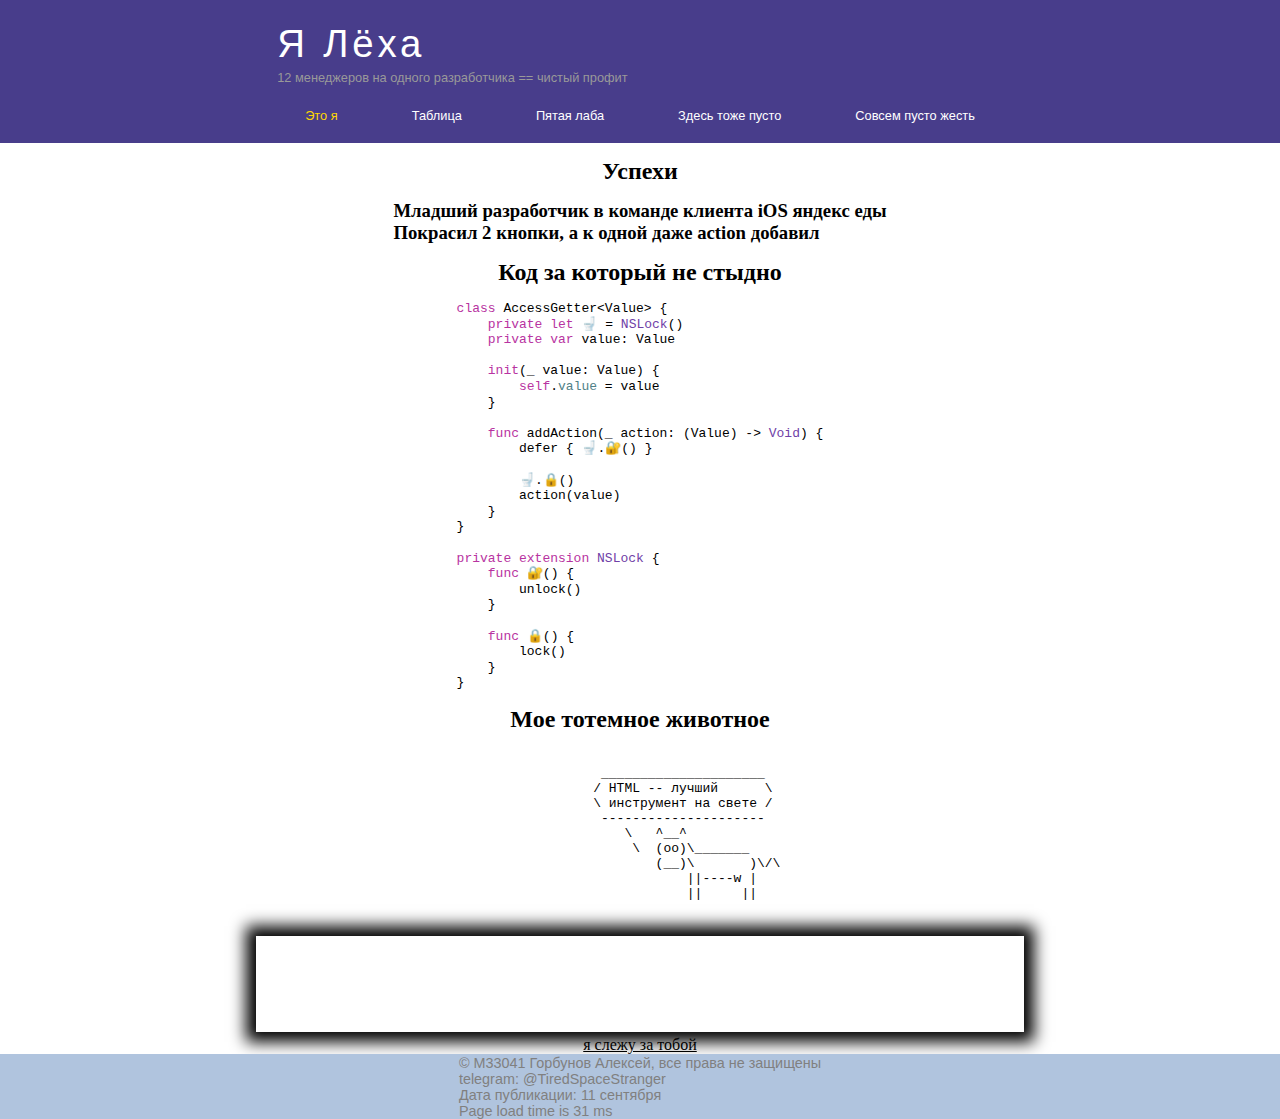
==== commit e77f8efd: "lab5" ====
--- a/index.html
+++ b/index.html
@@ -17,7 +17,7 @@
 
     <header>
         <div class="logo_text">
-            <h1><a href="#">Я Алексей</a></h1>
+            <h1><a href="#">Я Лёха</a></h1>
             <h2><sup>12 менеджеров на одного разработчика == чистый профит</sup></h2>
         </div>
 
@@ -77,7 +77,7 @@
             
             <div class="icu">
                 <a href="1x.bet"><img src="Lab1\assets\imgs\M--svXdOXqc.jpg"></src></a>
-                <p>картинка с тексом</p>
+                <p>я слежу за тобой</p>
             </div>
 
         </div>
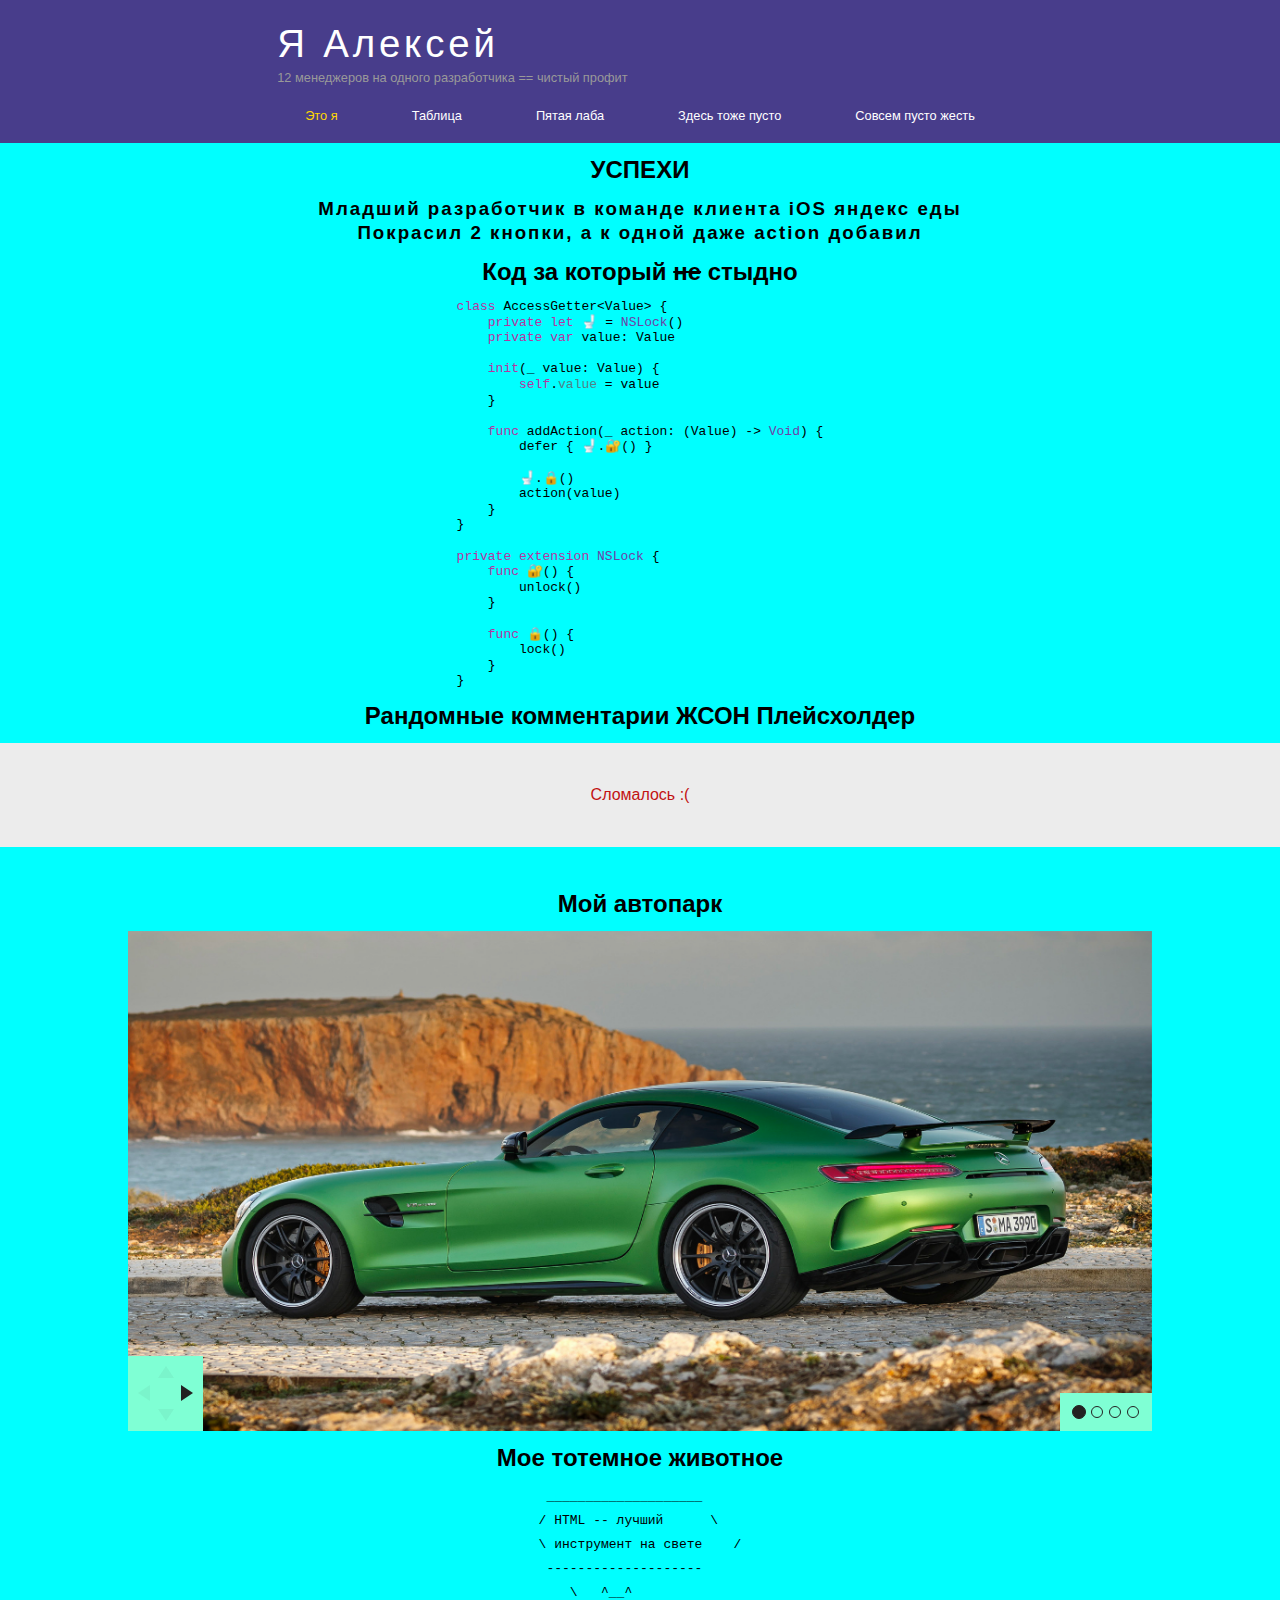
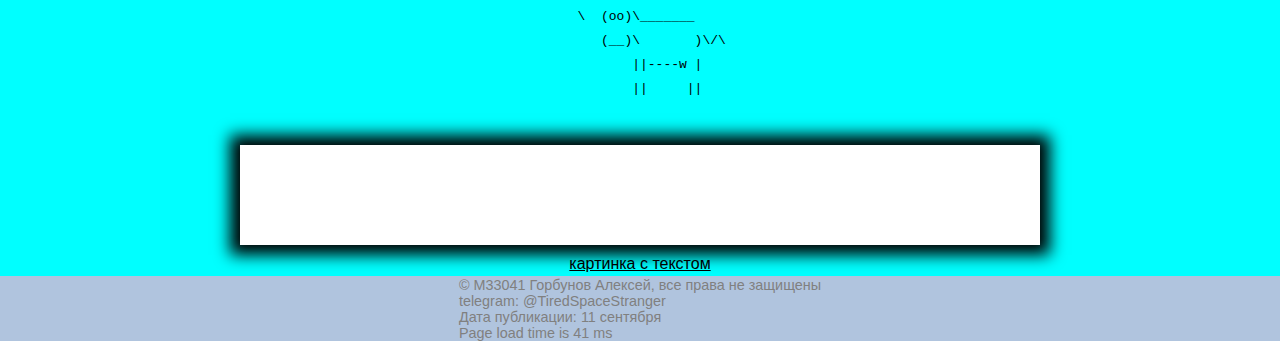
==== commit 78f4e0a1: "Add files via upload" ====
--- a/index.html
+++ b/index.html
@@ -10,24 +10,30 @@
     <meta name="keywords" content="Лёха, Горбунов, Алексей, M33041, код, успехи, олень, поставьте, сто, баллов">
     <link rel="stylesheet" href="Lab1/assets/css/menubar.css">
     <link rel="stylesheet" href="Lab1/assets/css/mainstyle.css">
-    <script src="Lab2\assets\scripts\script.js"></script>
+    <link rel="stylesheet" href="https://cdnjs.cloudflare.com/ajax/libs/font-awesome/5.15.4/css/all.min.css"
+          integrity="sha512-1ycn6IcaQQ40/MKBW2W4Rhis/DbILU74C1vSrLJxCq57o941Ym01SwNsOMqvEBFlcgUa6xLiPY/NS5R+E6ztJQ=="
+          crossorigin="anonymous" referrerpolicy="no-referrer"/>
+    <script src="./Lab2/assets/scripts/script.js"></script>
+    <script defer src="./Lab6/comments.js"></script>
 </head>
 
 <body onunload="cleartids()">
 
     <header>
         <div class="logo_text">
-            <h1><a href="#">Я Лёха</a></h1>
+            <h1><a href="#">Я Алексей</a></h1>
             <h2><sup>12 менеджеров на одного разработчика == чистый профит</sup></h2>
         </div>
 
-        <ul class="menu">
-            <li id="li1"><a type="menuPoint" name="index" href="index.html">Это я</a></li>
-            <li id="li2"><a type="menuPoint" name="content2" href="Lab2/content2.html">Таблица</a></li>
-            <li id="li3"><a type="menuPoint" name="interactiveList" href="Lab5/interactiveList.html">Пятая лаба</a></li>
-            <li id="li4"><a type="menuPoint" name="4menu" href="#">Здесь тоже пусто</a></li>
-            <li id="li5"><a type="menuPoint" name="5menu" href="#">Совсем пусто жесть</a></li>
-        </ul>
+        <nav>
+            <ul class="menu">
+                <li id="li1"><a type="menuPoint" name="index" href="index.html">Это я</a></li>
+                <li id="li2"><a type="menuPoint" name="content2" href="Lab2/content2.html">Таблица</a></li>
+                <li id="li3"><a type="menuPoint" name="interactiveList" href="Lab5/interactiveList.html">Пятая лаба</a></li>
+                <li id="li4"><a type="menuPoint" name="4menu" href="#">Здесь тоже пусто</a></li>
+                <li id="li5"><a type="menuPoint" name="5menu" href="#">Совсем пусто жесть</a></li>
+            </ul>
+        </nav>
 
     </header>
 
@@ -39,55 +45,69 @@
         </aside>
 
 
-        <div class="main">
+        <main>
+            <article>
+                <h2>Успехи</h2>
+                <div class="success">
+                    <h3>Младший разработчик в команде клиента iOS яндекс еды</h3>
+                    <h3>Покрасил 2 кнопки, а к одной даже action добавил</h3>
+                </div>
+            </article>
 
-            <h2>Успехи</h2>
+            <section>
+                <h2>Код за который <span class="struck">не</span> стыдно</h2>
+                <pre class="swift" style="font-family:monospace;">
+                    <code><ol><li style="font-weight: normal; vertical-align:top;"><div style="font: normal normal 1em/1.2em monospace; margin:0; padding:0; background:none; vertical-align:top;"><span style="color: #B833A1;">class</span> AccessGetter<span style="color: black;">&lt;</span>Value<span style="color: black;">&gt;</span> <span style="color: black;">&#123;</span></div></li><li style="font-weight: normal; vertical-align:top;"><div style="font: normal normal 1em/1.2em monospace; margin:0; padding:0; background:none; vertical-align:top;">    <span style="color: #B833A1;">private</span> <span style="color: #B833A1;">let</span> 🚽 = <span style="color: #6F41A7;">NSLock</span><span style="color: black;">&#40;</span><span style="color: black;">&#41;</span></div></li><li style="font-weight: normal; vertical-align:top;"><div style="font: normal normal 1em/1.2em monospace; margin:0; padding:0; background:none; vertical-align:top;">    <span style="color: #B833A1;">private</span> <span style="color: #B833A1;">var</span> value<span style="color: black;">:</span> Value</div></li><li style="font-weight: normal; vertical-align:top;"><div style="font: normal normal 1em/1.2em monospace; margin:0; padding:0; background:none; vertical-align:top;">&nbsp;</div></li><li style="font-weight: bold; vertical-align:top;"><div style="font: normal normal 1em/1.2em monospace; margin:0; padding:0; background:none; vertical-align:top;">    <span style="color: #B833A1;">init</span><span style="color: black;">&#40;</span>_ value<span style="color: black;">:</span> Value<span style="color: black;">&#41;</span> <span style="color: black;">&#123;</span></div></li><li style="font-weight: normal; vertical-align:top;"><div style="font: normal normal 1em/1.2em monospace; margin:0; padding:0; background:none; vertical-align:top;">        <span style="color: #B833A1;">self</span>.<span style="color: #508187;">value</span> = value</div></li><li style="font-weight: normal; vertical-align:top;"><div style="font: normal normal 1em/1.2em monospace; margin:0; padding:0; background:none; vertical-align:top;">    <span style="color: black;">&#125;</span></div></li><li style="font-weight: normal; vertical-align:top;"><div style="font: normal normal 1em/1.2em monospace; margin:0; padding:0; background:none; vertical-align:top;">&nbsp;</div></li><li style="font-weight: normal; vertical-align:top;"><div style="font: normal normal 1em/1.2em monospace; margin:0; padding:0; background:none; vertical-align:top;">    <span style="color: #B833A1;">func</span> addAction<span style="color: black;">&#40;</span>_ action<span style="color: black;">:</span> <span style="color: black;">&#40;</span>Value<span style="color: black;">&#41;</span> <span style="color: black;">-&gt;</span> <span style="color: #6F41A7;">Void</span><span style="color: black;">&#41;</span> <span style="color: black;">&#123;</span></div></li><li style="font-weight: bold; vertical-align:top;"><div style="font: normal normal 1em/1.2em monospace; margin:0; padding:0; background:none; vertical-align:top;">        defer <span style="color: black;">&#123;</span> 🚽.🔐<span style="color: black;">&#40;</span><span style="color: black;">&#41;</span> <span style="color: black;">&#125;</span></div></li><li style="font-weight: normal; vertical-align:top;"><div style="font: normal normal 1em/1.2em monospace; margin:0; padding:0; background:none; vertical-align:top;">&nbsp;</div></li><li style="font-weight: normal; vertical-align:top;"><div style="font: normal normal 1em/1.2em monospace; margin:0; padding:0; background:none; vertical-align:top;">        🚽.🔒<span style="color: black;">&#40;</span><span style="color: black;">&#41;</span></div></li><li style="font-weight: normal; vertical-align:top;"><div style="font: normal normal 1em/1.2em monospace; margin:0; padding:0; background:none; vertical-align:top;">        action<span style="color: black;">&#40;</span>value<span style="color: black;">&#41;</span></div></li><li style="font-weight: normal; vertical-align:top;"><div style="font: normal normal 1em/1.2em monospace; margin:0; padding:0; background:none; vertical-align:top;">    <span style="color: black;">&#125;</span></div></li><li style="font-weight: bold; vertical-align:top;"><div style="font: normal normal 1em/1.2em monospace; margin:0; padding:0; background:none; vertical-align:top;"><span style="color: black;">&#125;</span></div></li><li style="font-weight: normal; vertical-align:top;"><div style="font: normal normal 1em/1.2em monospace; margin:0; padding:0; background:none; vertical-align:top;">&nbsp;</div></li><li style="font-weight: normal; vertical-align:top;"><div style="font: normal normal 1em/1.2em monospace; margin:0; padding:0; background:none; vertical-align:top;"><span style="color: #B833A1;">private</span> <span style="color: #B833A1;">extension</span> <span style="color: #6F41A7;">NSLock</span> <span style="color: black;">&#123;</span></div></li><li style="font-weight: normal; vertical-align:top;"><div style="font: normal normal 1em/1.2em monospace; margin:0; padding:0; background:none; vertical-align:top;">    <span style="color: #B833A1;">func</span> 🔐<span style="color: black;">&#40;</span><span style="color: black;">&#41;</span> <span style="color: black;">&#123;</span></div></li><li style="font-weight: normal; vertical-align:top;"><div style="font: normal normal 1em/1.2em monospace; margin:0; padding:0; background:none; vertical-align:top;">        unlock<span style="color: black;">&#40;</span><span style="color: black;">&#41;</span></div></li><li style="font-weight: bold; vertical-align:top;"><div style="font: normal normal 1em/1.2em monospace; margin:0; padding:0; background:none; vertical-align:top;">    <span style="color: black;">&#125;</span></div></li><li style="font-weight: normal; vertical-align:top;"><div style="font: normal normal 1em/1.2em monospace; margin:0; padding:0; background:none; vertical-align:top;">&nbsp;</div></li><li style="font-weight: normal; vertical-align:top;"><div style="font: normal normal 1em/1.2em monospace; margin:0; padding:0; background:none; vertical-align:top;">    <span style="color: #B833A1;">func</span> 🔒<span style="color: black;">&#40;</span><span style="color: black;">&#41;</span> <span style="color: black;">&#123;</span></div></li><li style="font-weight: normal; vertical-align:top;"><div style="font: normal normal 1em/1.2em monospace; margin:0; padding:0; background:none; vertical-align:top;">        lock<span style="color: black;">&#40;</span><span style="color: black;">&#41;</span></div></li><li style="font-weight: normal; vertical-align:top;"><div style="font: normal normal 1em/1.2em monospace; margin:0; padding:0; background:none; vertical-align:top;">    <span style="color: black;">&#125;</span></div></li><li style="font-weight: bold; vertical-align:top;"><div style="font: normal normal 1em/1.2em monospace; margin:0; padding:0; background:none; vertical-align:top;"><span style="color: black;">&#125;</span></div></li></ol></code>
+                </pre>
+            </section>
 
-            <div class="success">
-                <h3>
-                    <ul>
-                        <li>
-                            <p>Младший разработчик в команде клиента iOS яндекс еды</p>
-                        </li>
-                        <li>
-                            <p>Покрасил 2 кнопки, а к одной даже action добавил</p>
-                        </li>
-                    </ul>
-                </h3>
-            </div>
+            <section>
+                <h2>Рандомные комментарии ЖСОН Плейсхолдер</h2>
+                <div class="comments">
+                    <div class="spinner-wrapper">
+                        <i class="fas fa-circle-notch fa-spin spinner"></i>
+                    </div>
+                </div>
+            </section>
 
-            <h2>Код за который не стыдно</h2>
-            
-            <pre class="swift" style="font-family:monospace;"><ol><li style="font-weight: normal; vertical-align:top;"><div style="font: normal normal 1em/1.2em monospace; margin:0; padding:0; background:none; vertical-align:top;"><span style="color: #B833A1;">class</span> AccessGetter<span style="color: black;">&lt;</span>Value<span style="color: black;">&gt;</span> <span style="color: black;">&#123;</span></div></li><li style="font-weight: normal; vertical-align:top;"><div style="font: normal normal 1em/1.2em monospace; margin:0; padding:0; background:none; vertical-align:top;">    <span style="color: #B833A1;">private</span> <span style="color: #B833A1;">let</span> 🚽 = <span style="color: #6F41A7;">NSLock</span><span style="color: black;">&#40;</span><span style="color: black;">&#41;</span></div></li><li style="font-weight: normal; vertical-align:top;"><div style="font: normal normal 1em/1.2em monospace; margin:0; padding:0; background:none; vertical-align:top;">    <span style="color: #B833A1;">private</span> <span style="color: #B833A1;">var</span> value<span style="color: black;">:</span> Value</div></li><li style="font-weight: normal; vertical-align:top;"><div style="font: normal normal 1em/1.2em monospace; margin:0; padding:0; background:none; vertical-align:top;">&nbsp;</div></li><li style="font-weight: bold; vertical-align:top;"><div style="font: normal normal 1em/1.2em monospace; margin:0; padding:0; background:none; vertical-align:top;">    <span style="color: #B833A1;">init</span><span style="color: black;">&#40;</span>_ value<span style="color: black;">:</span> Value<span style="color: black;">&#41;</span> <span style="color: black;">&#123;</span></div></li><li style="font-weight: normal; vertical-align:top;"><div style="font: normal normal 1em/1.2em monospace; margin:0; padding:0; background:none; vertical-align:top;">        <span style="color: #B833A1;">self</span>.<span style="color: #508187;">value</span> = value</div></li><li style="font-weight: normal; vertical-align:top;"><div style="font: normal normal 1em/1.2em monospace; margin:0; padding:0; background:none; vertical-align:top;">    <span style="color: black;">&#125;</span></div></li><li style="font-weight: normal; vertical-align:top;"><div style="font: normal normal 1em/1.2em monospace; margin:0; padding:0; background:none; vertical-align:top;">&nbsp;</div></li><li style="font-weight: normal; vertical-align:top;"><div style="font: normal normal 1em/1.2em monospace; margin:0; padding:0; background:none; vertical-align:top;">    <span style="color: #B833A1;">func</span> addAction<span style="color: black;">&#40;</span>_ action<span style="color: black;">:</span> <span style="color: black;">&#40;</span>Value<span style="color: black;">&#41;</span> <span style="color: black;">-&gt;</span> <span style="color: #6F41A7;">Void</span><span style="color: black;">&#41;</span> <span style="color: black;">&#123;</span></div></li><li style="font-weight: bold; vertical-align:top;"><div style="font: normal normal 1em/1.2em monospace; margin:0; padding:0; background:none; vertical-align:top;">        defer <span style="color: black;">&#123;</span> 🚽.🔐<span style="color: black;">&#40;</span><span style="color: black;">&#41;</span> <span style="color: black;">&#125;</span></div></li><li style="font-weight: normal; vertical-align:top;"><div style="font: normal normal 1em/1.2em monospace; margin:0; padding:0; background:none; vertical-align:top;">&nbsp;</div></li><li style="font-weight: normal; vertical-align:top;"><div style="font: normal normal 1em/1.2em monospace; margin:0; padding:0; background:none; vertical-align:top;">        🚽.🔒<span style="color: black;">&#40;</span><span style="color: black;">&#41;</span></div></li><li style="font-weight: normal; vertical-align:top;"><div style="font: normal normal 1em/1.2em monospace; margin:0; padding:0; background:none; vertical-align:top;">        action<span style="color: black;">&#40;</span>value<span style="color: black;">&#41;</span></div></li><li style="font-weight: normal; vertical-align:top;"><div style="font: normal normal 1em/1.2em monospace; margin:0; padding:0; background:none; vertical-align:top;">    <span style="color: black;">&#125;</span></div></li><li style="font-weight: bold; vertical-align:top;"><div style="font: normal normal 1em/1.2em monospace; margin:0; padding:0; background:none; vertical-align:top;"><span style="color: black;">&#125;</span></div></li><li style="font-weight: normal; vertical-align:top;"><div style="font: normal normal 1em/1.2em monospace; margin:0; padding:0; background:none; vertical-align:top;">&nbsp;</div></li><li style="font-weight: normal; vertical-align:top;"><div style="font: normal normal 1em/1.2em monospace; margin:0; padding:0; background:none; vertical-align:top;"><span style="color: #B833A1;">private</span> <span style="color: #B833A1;">extension</span> <span style="color: #6F41A7;">NSLock</span> <span style="color: black;">&#123;</span></div></li><li style="font-weight: normal; vertical-align:top;"><div style="font: normal normal 1em/1.2em monospace; margin:0; padding:0; background:none; vertical-align:top;">    <span style="color: #B833A1;">func</span> 🔐<span style="color: black;">&#40;</span><span style="color: black;">&#41;</span> <span style="color: black;">&#123;</span></div></li><li style="font-weight: normal; vertical-align:top;"><div style="font: normal normal 1em/1.2em monospace; margin:0; padding:0; background:none; vertical-align:top;">        unlock<span style="color: black;">&#40;</span><span style="color: black;">&#41;</span></div></li><li style="font-weight: bold; vertical-align:top;"><div style="font: normal normal 1em/1.2em monospace; margin:0; padding:0; background:none; vertical-align:top;">    <span style="color: black;">&#125;</span></div></li><li style="font-weight: normal; vertical-align:top;"><div style="font: normal normal 1em/1.2em monospace; margin:0; padding:0; background:none; vertical-align:top;">&nbsp;</div></li><li style="font-weight: normal; vertical-align:top;"><div style="font: normal normal 1em/1.2em monospace; margin:0; padding:0; background:none; vertical-align:top;">    <span style="color: #B833A1;">func</span> 🔒<span style="color: black;">&#40;</span><span style="color: black;">&#41;</span> <span style="color: black;">&#123;</span></div></li><li style="font-weight: normal; vertical-align:top;"><div style="font: normal normal 1em/1.2em monospace; margin:0; padding:0; background:none; vertical-align:top;">        lock<span style="color: black;">&#40;</span><span style="color: black;">&#41;</span></div></li><li style="font-weight: normal; vertical-align:top;"><div style="font: normal normal 1em/1.2em monospace; margin:0; padding:0; background:none; vertical-align:top;">    <span style="color: black;">&#125;</span></div></li><li style="font-weight: bold; vertical-align:top;"><div style="font: normal normal 1em/1.2em monospace; margin:0; padding:0; background:none; vertical-align:top;"><span style="color: black;">&#125;</span></div></li></ol>
-            </pre>
-            
-            <h2>Мое тотемное животное</h2><br>
+            <section>
+                <h2>Мой автопарк</h2>
+                <div id="slidr-img" style="display: block">
+                    <img data-slidr="one" src="./Lab7/img/benz.png" alt="tachka"/>
+                    <img data-slidr="two" src="./Lab7/img/bugatti.png" alt="tachka"/>
+                    <img data-slidr="three" src="./Lab7/img/jigul.png" alt="tachka"/>
+                    <img data-slidr="four" src="./Lab7/img/enzo.png" alt="tachka"/>
+                </div>
+            </section>
 
-            <pre class="animal">             _____________________
-            / HTML -- лучший      \
-            \ инструмент на свете /
-             ---------------------
-                \   ^__^
-                 \  (oo)\_______
-                    (__)\       )\/\
-                        ||----w |
-                        ||     ||
-            </pre>
+            <section>
+                <h2>Мое тотемное животное</h2>
+                <pre class="animal"> ____________________
+/ HTML -- лучший      \
+\ инструмент на свете    /
+ --------------------
+    \   ^__^
+     \  (oo)\_______
+        (__)\       )\/\
+            ||----w |
+            ||     ||
+                </pre>
+            </section>
 
-            
-            <div class="icu">
-                <a href="1x.bet"><img src="Lab1\assets\imgs\M--svXdOXqc.jpg"></src></a>
-                <p>я слежу за тобой</p>
-            </div>
-
-        </div>
+            <section>
+                <div class="icu">
+                    <a href="https://1xstavka.ru/"><img src="./Lab1/assets/imgs/M--svXdOXqc.jpg" alt="kartinka"></a>
+                    <p>картинка с текстом</p>
+                </div>
+            </section>
+        </main>
 
         <aside>
             <div class="verticale-wrapper">
-                <div class="element"><a href="1x.bet"><img src="Lab1/assets/imgs/Screenshot_1.jpg"></src></a></div>
-                <div class="element"><a href="1x.bet"><img src="Lab1/assets/imgs/Screenshot_2.jpg"></src></a></div>
-                <div class="element"><a href="1x.bet"><img src="Lab1/assets/imgs/Screenshot_3.jpg"></src></a></div>
-                <div class="element"><a href="1x.bet"><img src="Lab1/assets/imgs/Screenshot_4.jpg"></src></a></div>
+                <div class="element"><a href="https://1xstavka.ru/"><img src="./Lab1/assets/imgs/Screenshot_1.jpg" alt="kartinka"></a></div>
+                <div class="element"><a href="https://1xstavka.ru/"><img src="./Lab1/assets/imgs/Screenshot_2.jpg" alt="kartinka"></a></div>
+                <div class="element"><a href="https://1xstavka.ru/"><img src="./Lab1/assets/imgs/Screenshot_3.jpg" alt="kartinka"></a></div>
+                <div class="element"><a href="https://1xstavka.ru/"><img src="./Lab1/assets/imgs/Screenshot_4.jpg" alt="kartinka"></a></div>
             </div>
         </aside>
     </div>
@@ -95,10 +115,11 @@
     <footer> 
         <p>&copy M33041 Горбунов Алексей, все права не защищены</p>
         <p>telegram: @TiredSpaceStranger</p>
-        <p>Дата публикации: <time pubdate datetime="2001-09-11"></time>11 сентября</p>   
+        <p>Дата публикации: <time datetime="2001-09-11"></time>11 сентября</p>
     </footer>
 
-    <script src="Lab2\assets\scripts\menu.js"></script>
+    <script src="./Lab2/assets/scripts/menu.js"></script>
 </body>
-
+<script type="text/javascript" src="./Lab7/slidr.min.js"></script>
+<script defer src="./Lab7/slider.js"></script>
 </html>--- a/Lab1/assets/css/menubar.css
+++ b/Lab1/assets/css/menubar.css
@@ -61,6 +61,15 @@
     text-decoration: none;
 }
 
+ul.menu li a:hover {
+    color: yellow;
+}
+
+ul.menu li a:active {
+    color: #a1a10f;
+    transition: linear 0.1s;
+}
+
 /* ===============================footer is here =============================*/
 
 footer {
@@ -74,4 +83,4 @@
     color: grey;
     font-size: 0.9em;
     font-weight: 400;
-}
+}--- a/Lab1/assets/css/mainstyle.css
+++ b/Lab1/assets/css/mainstyle.css
@@ -3,15 +3,17 @@
     padding: 0;
 }
 
-.main {
+main {
     text-align: center;
     justify-content: center;
     height: auto;
+    margin-inline: auto;
+    line-height: 1.5em;
     font-size: 1em;
-    margin-inline: auto;
+    font-family:'century gothic', arial, sans-serif;
 }
 
-.main h2,
+main h2,
 .code_header,
 .success_header,
 .animal_header {
@@ -25,6 +27,22 @@
     display: flex;
     justify-content: center;
     text-align: left;
+    align-items: center;
+}
+
+.success {
+    flex-direction: column;
+    text-align: center;
+    text-indent: 0;
+    letter-spacing: 2px;
+}
+
+.struck {
+    text-decoration: line-through;
+}
+
+main article h2 {
+    text-transform: uppercase;
 }
 
 .space {
@@ -37,7 +55,7 @@
     flex-direction: row;
 }
 
-.main {
+main {
     flex: 0 0 60%;
 }
 
@@ -48,8 +66,69 @@
     background-color: aquamarine;
     word-break: break-all;
 }
+
+.animal pre {
+    font-family: 'Courier', sans-serif;
+}
+
+.spinner-wrapper {
+    display: flex;
+    justify-content: center;
+    align-items: center;
+    padding-bottom: 30px;
+}
+
+.spinner {
+    font-size: 40px;
+}
+
+.error {
+    background-color: #ececec;
+    margin: 0 auto 30px;
+    padding: 40px;
+    color: #c21212;
+    text-align: center;
+}
+
+#slidr-img {
+    margin: 0 auto;
+    max-width: 80%;
+    height: 500px;
+}
+
+#slidr-img img {
+    width: 100%;
+    margin-left: auto;
+    margin-right: auto;
+    left: 0;
+    right: 0;
+    bottom: 0;
+}
+
+.comment {
+    background-color: #ececec;
+    margin: 25px 0;
+    padding: 15px;
+}
+
+.comment__author {
+    display: flex;
+    justify-content: flex-start;
+    flex-direction: column;
+    padding-bottom: 15px;
+    color: #519d7b;
+}
+
+.comment__name {
+    font-weight: 700;
+}
+
+.comment__content {
+    padding-top: 15px;
+}
+
 @media screen and (max-width: 1400px) {
-    aside { display: none }
+    aside:not(#slidr-img-breadcrumbs):not(#slidr-img-control) { display: none }
     main { 
         flex: 1 1 100%;
         background-color: aqua;
@@ -90,4 +169,4 @@
 
 li {
     list-style-type: none;
-}
+}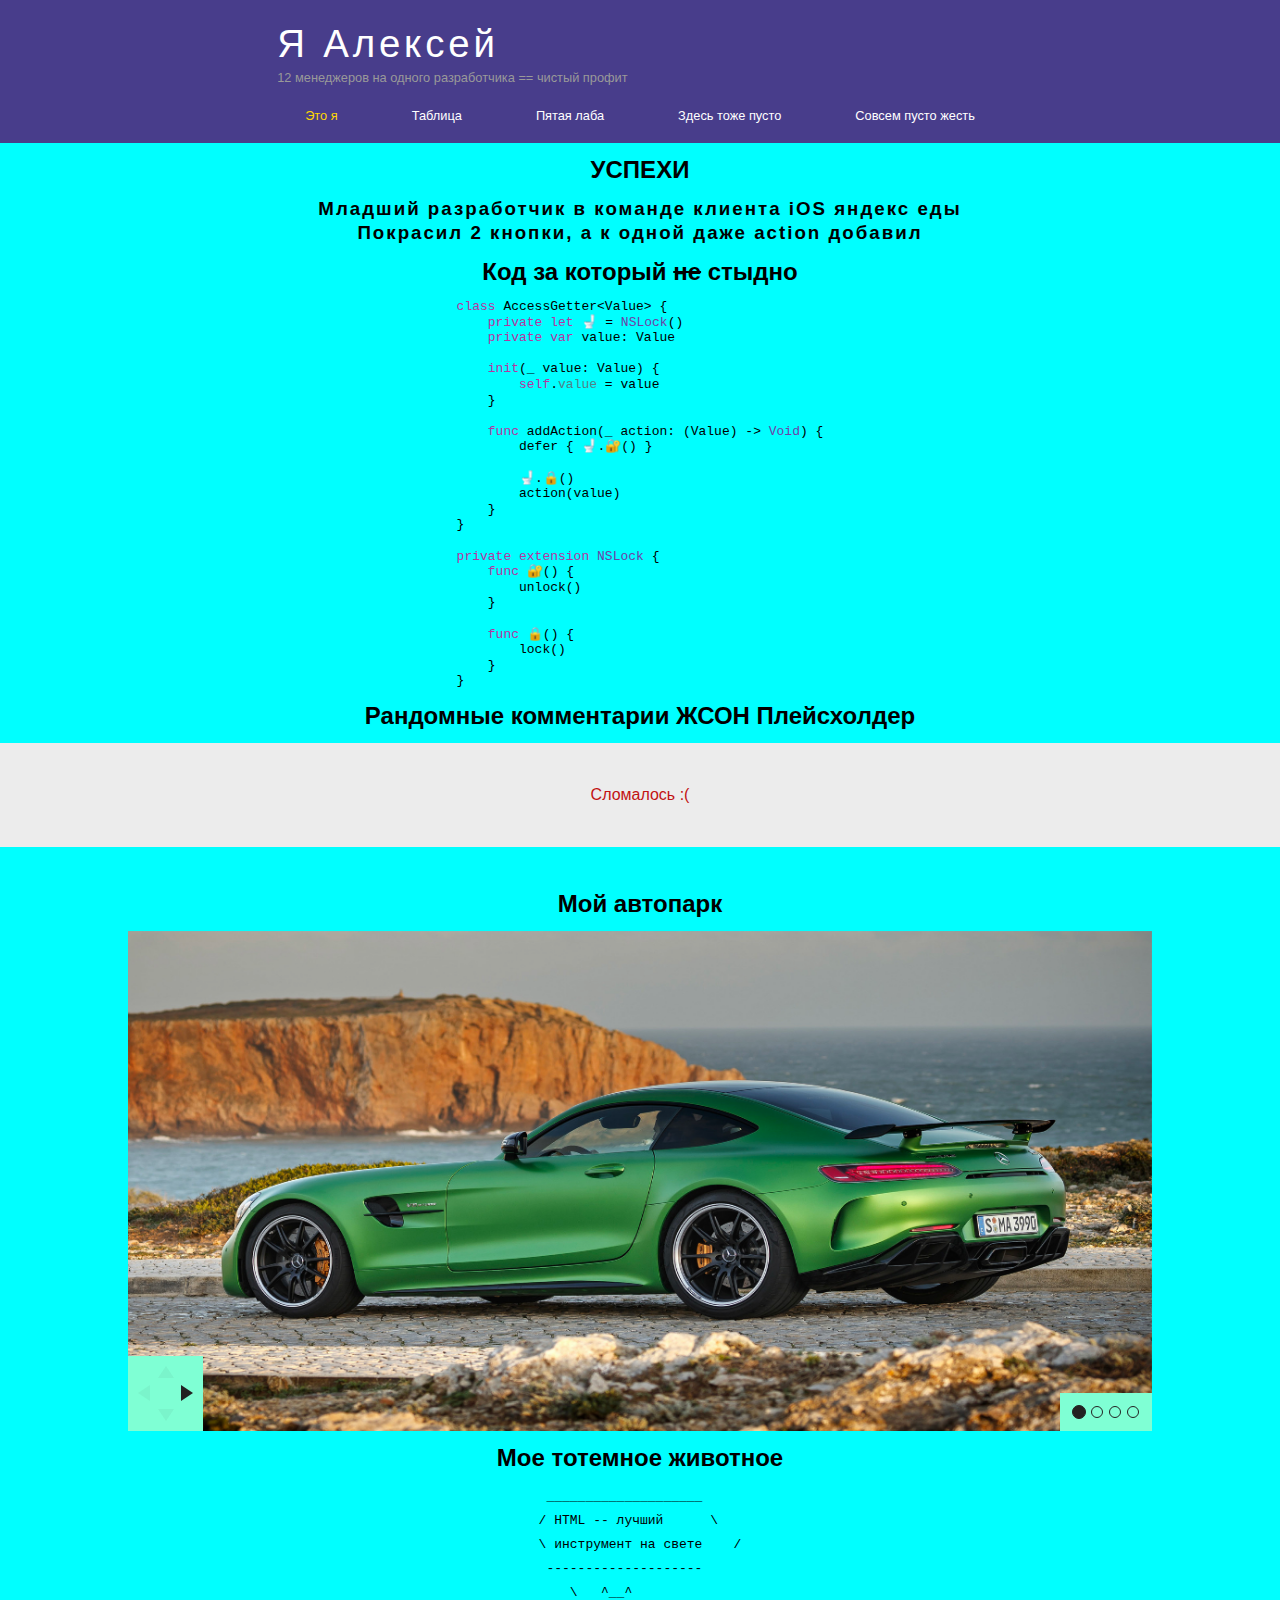
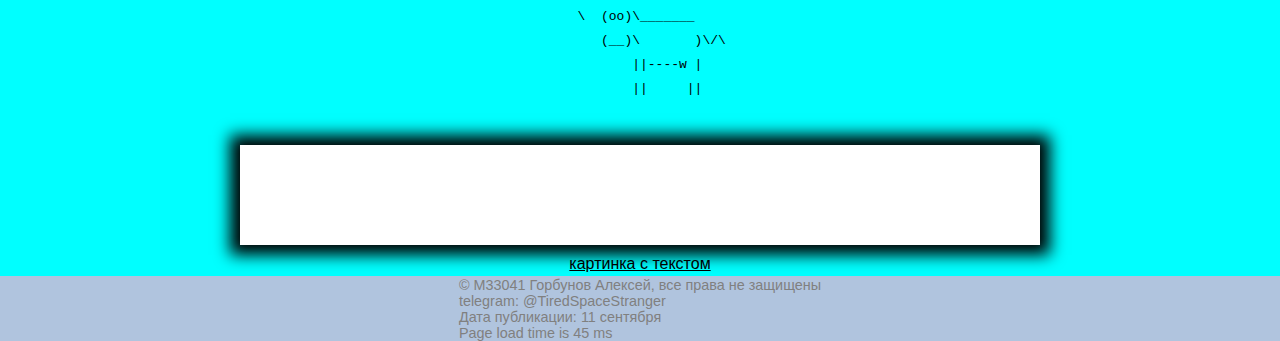
==== commit 601014ad: "фикс комментариев" ====
--- a/index.html
+++ b/index.html
@@ -118,6 +118,16 @@
         <p>Дата публикации: <time datetime="2001-09-11"></time>11 сентября</p>
     </footer>
 
+    <template id="comment_template">
+        <div class="comment">
+            <div class="comment__author">
+                <div class="comment__name">${com['name']}</div>
+                <div class="comment__email">${com['email']}</div>
+            </div>
+            <div class="comment__content">${com['body']}</div>
+        </div>
+    </template>
+
     <script src="./Lab2/assets/scripts/menu.js"></script>
 </body>
 <script type="text/javascript" src="./Lab7/slidr.min.js"></script>
